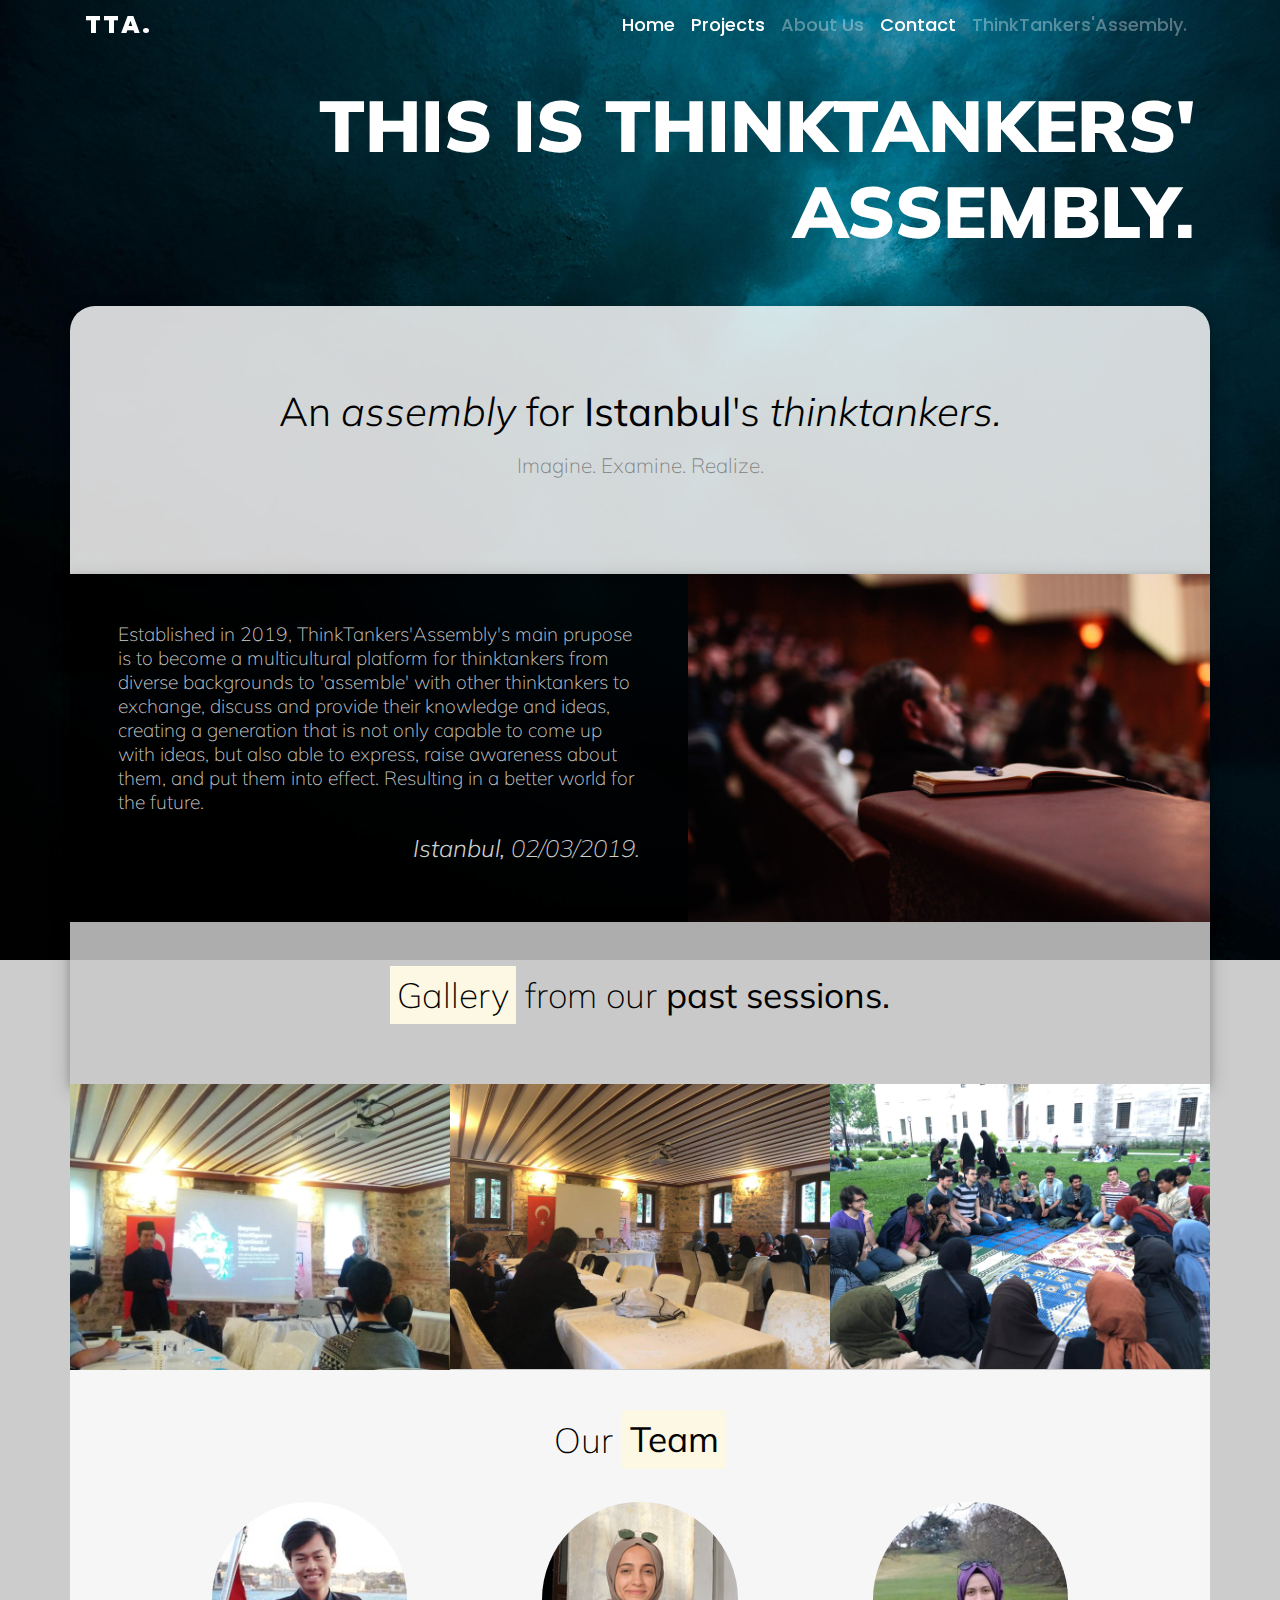
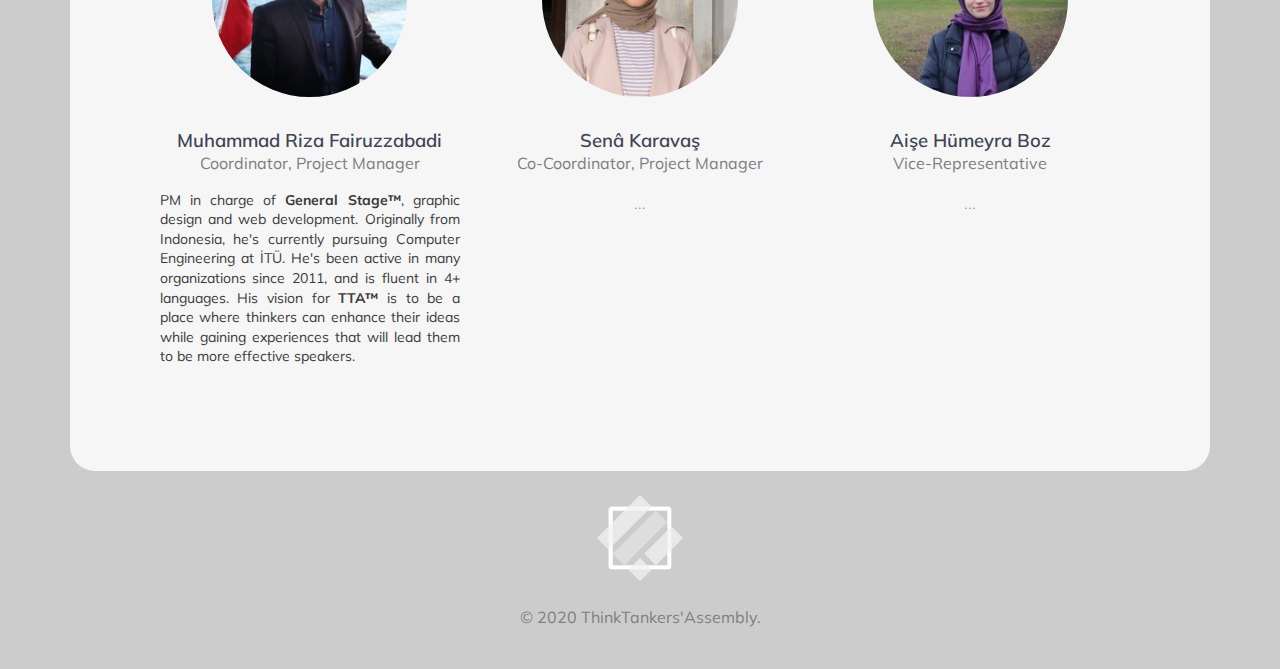
==== about.html @ fd30f55a "fgdfgdf" ====
<!DOCTYPE html>
<html>
  <head>
    <meta charset="UTF-8" />
    <meta name="description" content="ThinkTankers'Assembly Official Website" />
    <meta
      name="keywords"
      content="TTA, ThinkTankers'Assembly, Thinktankers Assembly"
    />
    <meta name="author" content="Muhammad Riza Fairuzzabadi" />
    <meta name="viewport" content="width=device-width, initial-scale=1" />

    <!-- Adding bootstrap -->
    <link
      rel="stylesheet"
      href="https://stackpath.bootstrapcdn.com/bootstrap/4.3.1/css/bootstrap.min.css"
      integrity="sha384-ggOyR0iXCbMQv3Xipma34MD+dH/1fQ784/j6cY/iJTQUOhcWr7x9JvoRxT2MZw1T"
      <!-- Adding bootstrap -->
      <link
        rel="stylesheet"
        href="https://cdnjs.cloudflare.com/ajax/libs/animate.css/3.7.2/animate.min.css"
      />
      <!--New Bootstrap Version-->
      <!-- CSS only -->
      <link
        rel="stylesheet"
        href="https://stackpath.bootstrapcdn.com/bootstrap/4.5.2/css/bootstrap.min.css"
        integrity="sha384-JcKb8q3iqJ61gNV9KGb8thSsNjpSL0n8PARn9HuZOnIxN0hoP+VmmDGMN5t9UJ0Z"
        crossorigin="anonymous"
      />
      <!-- JS, Popper.js, and jQuery -->
      <script
        src="https://code.jquery.com/jquery-3.5.1.slim.min.js"
        integrity="sha384-DfXdz2htPH0lsSSs5nCTpuj/zy4C+OGpamoFVy38MVBnE+IbbVYUew+OrCXaRkfj"
        crossorigin="anonymous"
      ></script>
      <script
        src="https://cdn.jsdelivr.net/npm/popper.js@1.16.1/dist/umd/popper.min.js"
        integrity="sha384-9/reFTGAW83EW2RDu2S0VKaIzap3H66lZH81PoYlFhbGU+6BZp6G7niu735Sk7lN"
        crossorigin="anonymous"
      ></script>
      <script
        src="https://stackpath.bootstrapcdn.com/bootstrap/4.5.2/js/bootstrap.min.js"
        integrity="sha384-B4gt1jrGC7Jh4AgTPSdUtOBvfO8shuf57BaghqFfPlYxofvL8/KUEfYiJOMMV+rV"
        crossorigin="anonymous"
      ></script>
    <script src="script.js"></script>

    <link rel="stylesheet" type="text/css" href="art.css" />
    <link
      href="https://fonts.googleapis.com/css?family=Muli:100,200,300,400,500,600,700,800,900|Poppins:100,200,300,400,500,600,700,800,900"
      rel="stylesheet"
    />
    <link
      rel="icon"
      type="image/png"
      href="images/favicon-32x32.png"
      sizes="32x32"
    />
    <title>ThinkTankers'Assembly Official Website</title>
  </head>

  <body id="bg-about">
    <!-- Navbar -->
    <nav id="mainNavbar" class="navbar fixed-top navbar-expand-lg navbar-light">
      <div class="container">
        <a style="font-weight: 800;" class="navbar-brand" href="index.html"
          >TTA.</a
        >
        <button
          class="navbar-toggler"
          type="button"
          data-toggle="collapse"
          data-target="#navbar-riza"
          aria-controls="navbarNav"
          aria-expanded="false"
          aria-label="Toggle navigation"
        >
          <span class="navbar-toggler-icon"></span>
        </button>
        <div class="collapse navbar-collapse" id="navbar-riza">
          <ul class="navbar-nav ml-auto">
            <li class="nav-item">
              <a class="nav-link" href="index.html"
                >Home <span class="sr-only ">(current)</span></a
              >
            </li>
            <li class="nav-item">
              <a class="nav-link" href="projects.html">Projects</a>
            </li>
            <li class="nav-item active">
              <a class="nav-link navselected" href="about.html">About Us</a>
            </li>
            <li class="nav-item">
              <a class="nav-link" href = "#">Contact</a>
            </li>
            <li class="nav-item">
              <a
                class="nav-link disabled navselected"
                href="#"
                tabindex="-1"
                aria-disabled="true"
                >ThinkTankers'Assembly.</a
              >
            </li>
          </ul>
        </div>
      </div>
    </nav>


    <section>
        <div">
            <div class="display-1 container">
            <h1>THIS IS THINKTANKERS' ASSEMBLY.</h1>     
            </div>
        </div> 
    </section>

    <section >
        <div class="content uppercon container justify-content-center">
            <p
            class="cornhead"
            >
            An <em>assembly</em> for <strong>Istanbul</strong>'s <em>thinktankers.</em>
          </p>
          <p style="font-size:1.3rem; color: grey;line-height: normal; text-align: center; font-weight: 100;">Imagine. Examine. Realize.</p>
        </div>
        
        <div class="content midcon container justify-content-center">
            <div class="row">
               <div class="col-sm textcon"> 
                    <p class="textclass">
                    Established in 2019, ThinkTankers'Assembly's main prupose is to become a multicultural platform for thinktankers from diverse backgrounds to 'assemble' with 
                    other thinktankers to exchange, discuss and provide their knowledge and ideas, creating a generation that is not only capable to come up with ideas, 
                    but also able to express, raise awareness about them, and put them into effect. Resulting in a better world for the future. 
                    </p>
                    <h1 style="font-size:1.5rem; color: rgb(207, 207, 207); line-height: 1.5; font-style: italic; font-weight: 300; text-align:right;">Istanbul, 
                        <span style="font-weight: 100;">02/03/2019.</span></h1>
                </div>
                <div class= "col-sm px-0 py-0 h-auto">
                    <img src="images/thinking1.jpg" class="img-fluid mh-100" alt="Responsive image" style="  object-fit: cover;" >
                </div>
            </div>
        </div>
        
        <div class="content gallcon container justify-content-center">
            <p
            class="cornmid"
            >
            <mark>Gallery</mark> from our <strong>past sessions.</strong>
          </p>
        </div>
        <div class="container">
            <div class="row">
                <div class="col-sm-4 px-0">
                    <img src="images/carousel1.jpeg" stlye="background" class="img-fluid " alt="Sena TTA 1"></div>
                <div class="col-sm-4 px-0">
                    <img src="images/carousel2.jpeg"  alt="TTA last" class="img-fluid "></div>
                <div class="col-sm-4 px-0">
                    <img src="images/carousel3.jpeg"  alt="..." class="img-fluid "></div>
            </div>
        </div>

    <div class="team4 container">
          <div class="row justify-content-center mb-4">
            <div class="col-md-7 cornmid text-center">
              <p class="mb-3 ">Our <mark><strong>Team</strong></mark></p>
            </div>
          </div>
          <div class="row">
            <!-- column  -->
            <div class="col-lg-4 mb-5">
              <!-- Row -->
              <div class="row">
                <div class="col-md-12">
                  <img src="images/riz.jpg" alt="wrapkit" class="img-fluid mx-auto d-block rounded-circle" style="width:65%" />
                </div>
                <div class="col-md-12 text-center">
                  <div class="pt-2">
                    <h5 class="mt-4 font-weight-medium mb-0">Muhammad Riza Fairuzzabadi</h5>
                    <h6 class="subtitle mb-3">Coordinator, Project Manager</h6>
                    <p class="aboutsub mb-2"> PM in charge of <strong>General Stage™</strong>, graphic design and web development.
                     Originally from Indonesia, he's currently pursuing Computer Engineering at İTÜ.
                     He's been active in many organizations since 2011, and is fluent in 4+ languages. 
                     His vision for <strong>TTA™</strong> is to be a place where thinkers can enhance their ideas while gaining experiences that will lead them to be more effective speakers.</p>
                  </div>
                </div>
              </div>
            </div>
            <div class="col-lg-4 mb-2">
              <div class="row">
                <div class="col-md-12">
                  <img src="images/Sena.jpg" alt="wrapkit" class="img-fluid mx-auto d-block rounded-circle" style="width:65%" />
                </div>
                <div class="col-md-12 text-center">
                  <div class="pt-2">
                    <h5 class="mt-4 font-weight-medium mb-0">Senâ Karavaş</h5>
                    <h6 class="subtitle mb-3">Co-Coordinator, Project Manager</h6>
                    <p>...</p>
                  </div>
                </div>
              </div>
            </div>
            <div class="col-lg-4 mb-2">
              <!-- Row -->
              <div class="row">
                <div class="col-md-12">
                  <img src="images/Hum.jpg" alt="wrapkit" class="img-fluid mx-auto d-block rounded-circle" style="width:65%" />
                </div>
                <div class="col-md-12 text-center">
                  <div class="pt-2">
                    <h5 class="mt-4 font-weight-medium mb-0">Aişe Hümeyra Boz</h5>
                    <h6 class="subtitle mb-3">Vice-Representative</h6>
                    <p>...</p>
                  </div>
                </div>
              </div>
              <!-- Row -->
            </div>
          </div>
      </div>

      <div class=" container footcon ">
        <div class="row">
            <div class="col">
            </div>
            <div class="col ">
                <img src="images/TTA Logo White.png" class="logomobile img-fluid w-25 mx-auto d-block rounded-circle" alt="Logo">
            </div>
            <div class="col">
            </div>
          </div>
          <br>
          <p style="color: grey; text-align: center;"> &copy; 2020 ThinkTankers'Assembly.</p>
      </div>
 

</section>

    <script src="assets/js/jquery.min.js"></script>
    <script src="assets/js/jquery.poptrox.min.js"></script>
    <script src="assets/js/skel.min.js"></script>
    <script src="assets/js/util.js"></script>
    <script src="assets/js/main.js"></script>
  </body>
</html>
---- art.css ----
/* For Navbar */
.navbar-nav a {
  font-family: poppins;
  font-size: 18px;
  /* text-transform: uppercase; */
  font-weight: 500;
}

.navbar-light .navbar-brand {
  font-family: poppins;
  color: #fff;
  font-size: 25px;
  text-transform: uppercase;
  font-weight: 500;
  letter-spacing: 2px;
}
.navbar-light .nabar-nav .active > .navlink,
.navbar-light .navbar-nav .nav-link.active,
.navbar-light .navbar-nav .nav-link.show,
.navbar-light .navbar-nav .show > .nav-link {
  color: #fff;
}
.navbar-light .navbar-nav .nav-link {
  color: #fff;
}
.navbar-nav {
  text-align: center;
}
.nav-link {
  padding: 0.2rem 1rem;
}
.nav-link.active,
nav-link:focus,
.navbar-light .navbar-nav .nav-linl:hover {
  color: #fff !important;
}
.w-100 {
  height: 100vh;
  object-fit: cover;
}

body {
  padding-top: 70px;
  min-height: 100vh;
  font-family: "Muli";
  line-height: 1.5em;
}
h1 {
  font-weight: 900;
  color: white;
  /* text-shadow: 1px 1px 2px #000000; */
  text-align: right;
  font-family: "Muli";
  color: white;
  font-size: 72px;
  /* -webkit-text-stroke: 0.5px black; */
}
h5 {
  font-weight: 700;
}
h2 {
  font-weight: 600;
  font-size: 2.7em;
}
.blocktext {
  font-weight: 300;
  font-size: 1.5em;
  line-height: 1.5;
}

/* Bootstrap Stuff */
.bg-light {
  background-color: rgba(226, 226, 226, 1) !important;
}
html {
  height: 100%;
}

footer {
  flex-shrink: 0;
}

.navbar.scrolled1 {
  background: #000000c4;
  transition: background 500ms;
}
.navbar.scrolled2 {
  background: #002e3aef;
  transition: background 500ms;
}

.navselected {
  color: rgba(255, 255, 255, 0.342) !important;
}

section {
  margin-top: 12px;
  margin-bottom: 12px;
}

/* Fontnya header sama isi konten */
.cornhead {
  font-size: 2.5em;
  font-weight: 300;
  text-align: center;
  color: black;
  line-height: normal;
}

.cornmid {
  font-size: 2.2em;
  font-weight: 100;
  text-align: center;
  color: black;
  line-height: normal;
}

/* Margin untuk masing2 */

#upperproj {
  margin-top: 4% !important;
  border-radius: 25px 25px 0px 0px;
}

#repoupper {
  margin-bottom: 4% !important;
}

#downproj {
  /* margin-bottom: 4% !important; */
  border-radius: 0px 0px 25px 25px;
}

/* Untuk bagian established */
.textclass {
  font-size: 1.2em;
  color: rgb(207, 207, 207);
  line-height: 1.5;
  font-weight: 100;
  line-height: normal;
}

.textcon {
  margin: auto;
  padding: 3em;
}

/* Padding, margin bagian bagian */

.uppercon {
  padding: 5em;
  border-radius: 25px 25px 0px 0px;
  margin-top: 4%;
  background-color: rgba(255, 255, 255, 0.829);
}

.midcon {
  margin-top: 0px !important;
  margin-bottom: 0px !important;
  background-color: rgba(0, 0, 0, 0.705);
}

.gallcon {
  margin-top: 0px !important;
  margin-bottom: 0px !important;
  padding: 3.2em;
  background-color: rgba(201, 201, 201, 0.863);
}

.content {
  box-shadow: 0 4px 8px 0 rgba(0, 0, 0, 0.2), 0 6px 20px 0 rgba(0, 0, 0, 0.19);
}

.backgrcon {
  background-color: rgba(255, 255, 255, 0.829);
}

/* For bg */

#bg-about {
  background-image: url("images/bg-aboot.jpg");
  background-color: #cccccc;
  background-repeat: no-repeat;
  background-size: cover;
  background-attachment: fixed;
}

#bg-projects {
  background-image: url("images/bg-proj.jpg");
  background-color: #cccccc;
  background-repeat: no-repeat;
  background-size: cover;
  background-attachment: fixed;
}

#imgdown {
  border-radius: 0px 05px 25px 0px;
}

.team4 {
  font-family: "Muli";
  color: #8d97ad;
  font-weight: 300;
  background-color: rgba(255, 255, 255, 0.829);
  padding-top: 3em;
  padding-left: 7%;
  padding-right: 7%;
  padding-bottom: 3em;
  border-radius: 0px 0px 25px 25px;
}

.footcon {
  padding: 1.5em;
}

.team4 h1,
.team4 h2,
.team4 h3,
.team4 h4,
.team4 h5,
.team4 h6 {
  color: #3e4555;
}

.team4 .font-weight-medium {
  font-weight: 600;
  font-size: 18.5px;
}

.team4 h5 {
  line-height: 22px;
  font-size: 17px;
}

.team4 .subtitle {
  color: #7c7e83;
  line-height: 1.5;
  font-size: 16px;
  font-weight: 400;
}

.team4 .aboutsub {
  font-size: 14px;
  line-height: 1.4;
  text-align: justify;
  color: rgb(59, 59, 59);
  font-weight: 400;
}

@media only screen and (max-width: 767px) {
  .navbar-nav.ml-auto {
    background: rgba(0, 0, 0, 0.5);
  }
  .navbar-toggler {
    padding: 1px 5px;
    font-size: 18px;
    line-height: 0.3;
    background: #fff;
  }
  h1 {
    font-size: 38px;
  }

  #upcom {
    font-size: 32px !important;
    text-align: center;
  }
  .cornhead {
    line-height: big !important;
  }
  .cornmid {
    line-height: big !important;
  }
  .team4 {
    padding-left: 10%;
    padding-right: 10%;
  }

  .team4 .aboutsub {
    font-size: 18px;
  }

  .team4 h5 {
    font-size: 18px;
  }

  .logomobile {
    width: 50% !important;
  }

  #bg-about {
    background-image: url("images/bg-aboot.jpg");
    background-color: #cccccc;
    background-repeat: no-repeat;
    background-size: cover;
    background-attachment: fixed;
  }

  #bg-projects {
    background-image: url("images/bg-proj.jpg");
    background-color: #cccccc;
    background-repeat: no-repeat;
    background-size: cover;
    background-attachment: fixed;
  }
}

/* .team4 ul li a {
  color: #8d97ad;
  padding-right: 15px;
  -webkit-transition: 0.1s ease-in;
  -o-transition: 0.1s ease-in;
  transition: 0.1s ease-in;
}

.team4 ul li a:hover {
  -webkit-transform: translate3d(0px, -5px, 0px);
  transform: translate3d(0px, -5px, 0px);
  color: #316ce8;
} */
/* .page{
    margin-left: 72px;
    margin-right: 72px;
    width: 100%;
    margin-top: 72px;
    margin-bottom: 72px;
 }
.page1{
    font-size: 1.125em;
    font-weight: 400;
    text-align: left;
    width: 50%;
    padding-left:10%;
    padding-right: 10%;
}
.headerpage1{
    font-size: 2em;
    font-weight: 700;
    text-align: left;
    width: 50%;
}
.page2{
    font-size: 1.125em;
    font-weight: 400;
    text-align: right;
    width: 50%;
    padding-left:10%;
    padding-right: 10%;
}
.headerpage2{
    font-size: 2em;
    font-weight: 700;
    text-align: right;
    width: 50%
}
.picture{
    padding-left:10%;
    padding-right: 10%;
    margin: 10%;
} */
/* body{
    padding: 0;
    margin: 0;
    border-collapse: collapse;
    border-spacing: 0;
    padding-top :0px;
} */
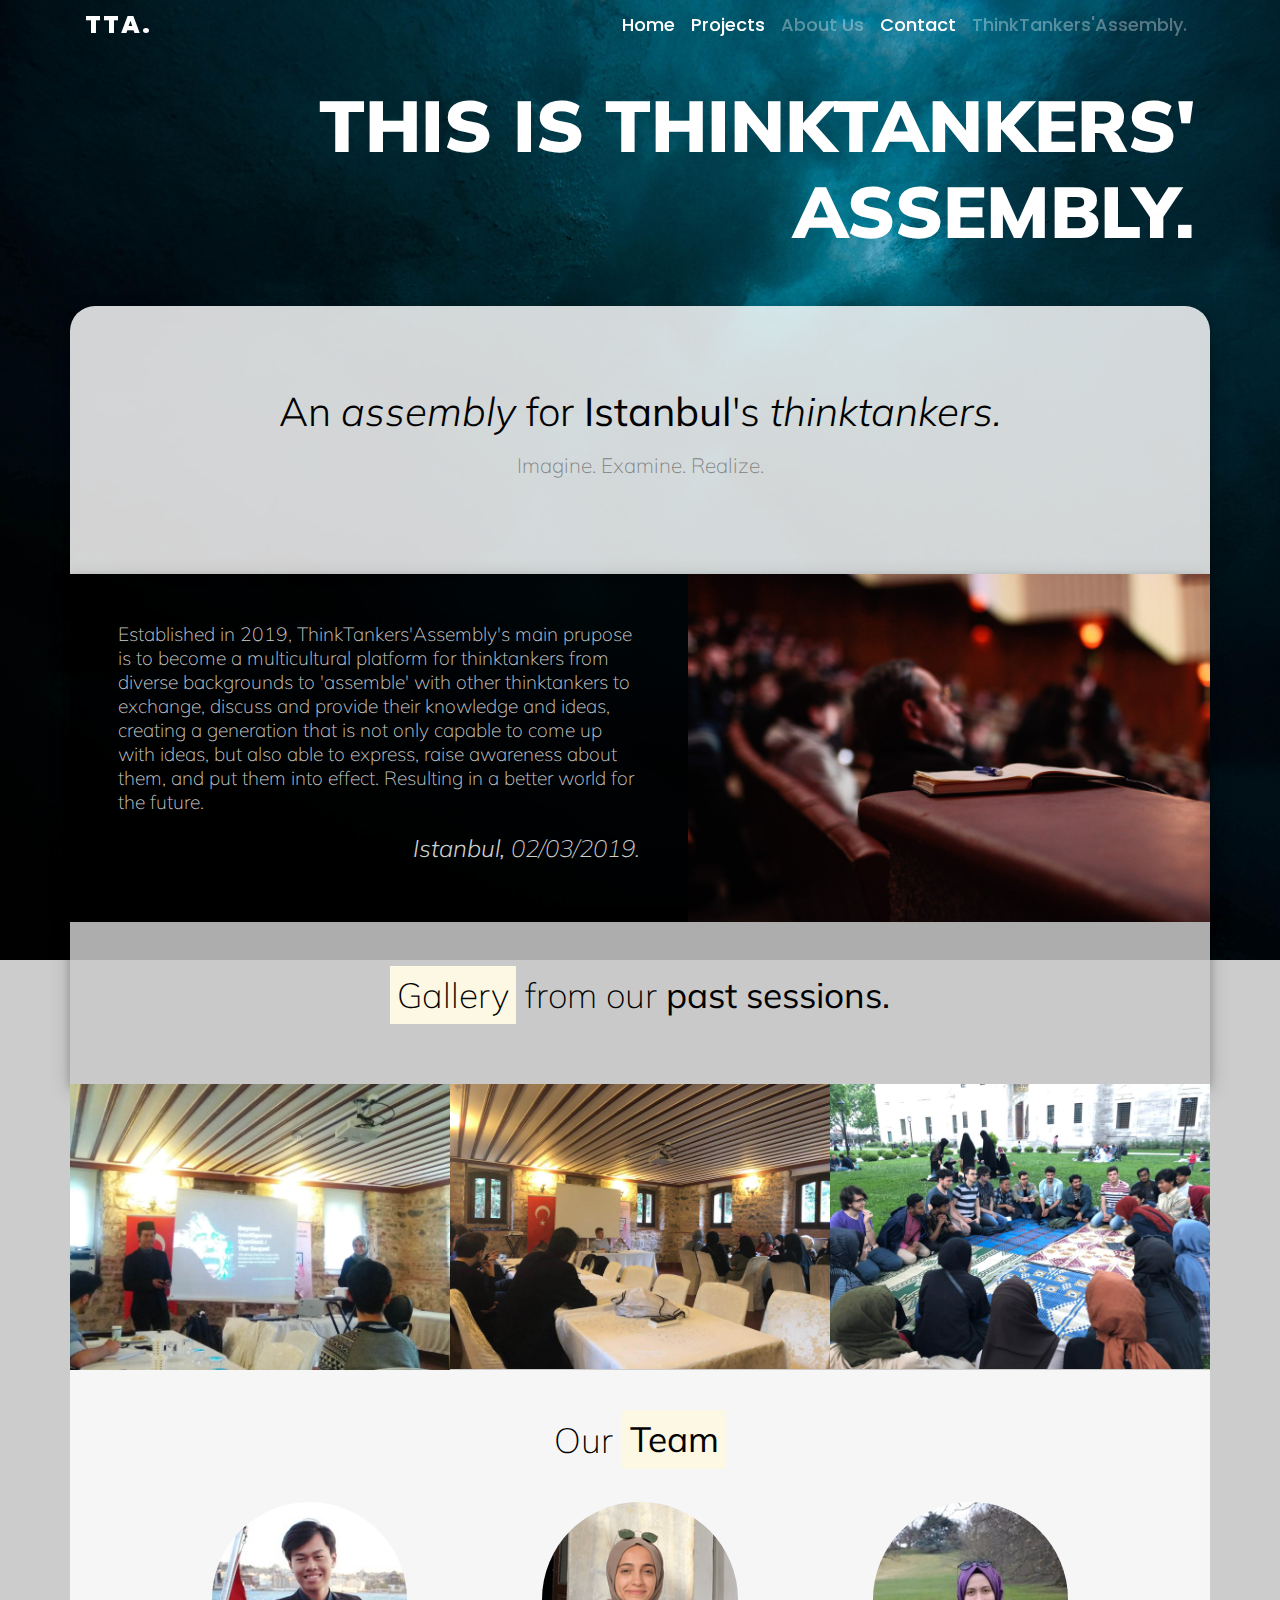
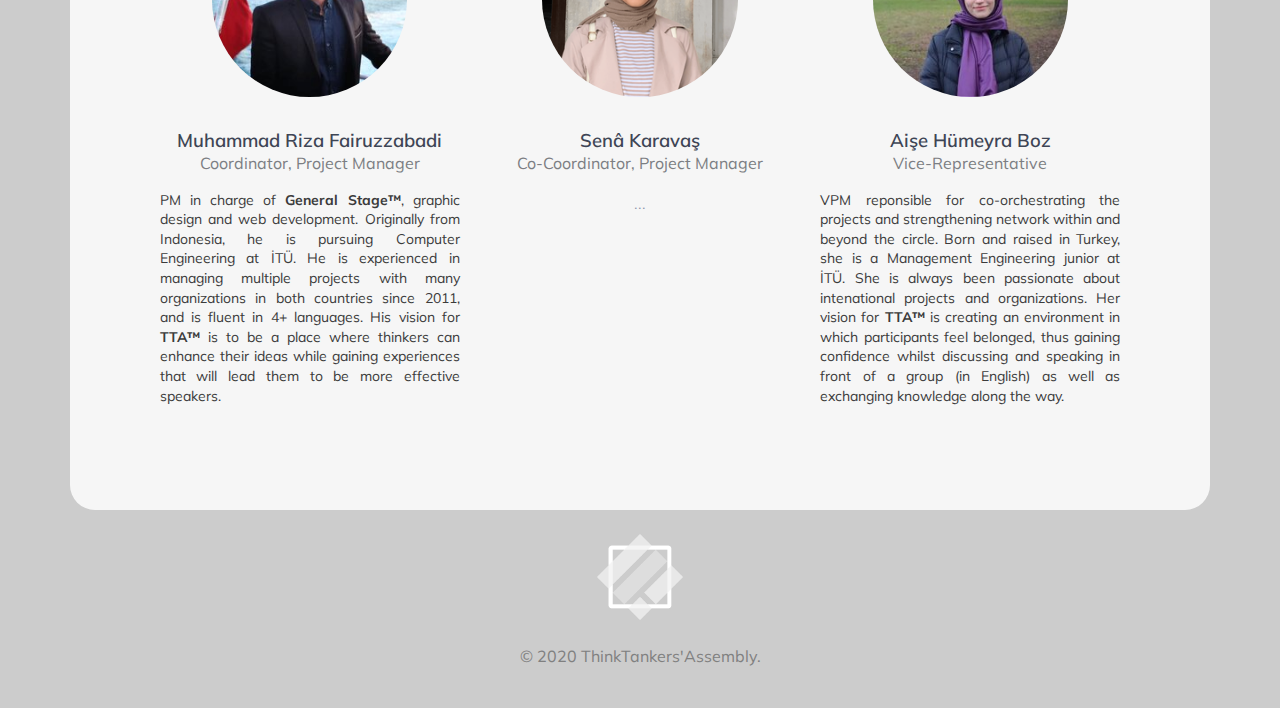
==== commit 8daca6c1: "Düzeltme ve Hüm ekleme" ====
--- a/about.html
+++ b/about.html
@@ -15,38 +15,38 @@
       rel="stylesheet"
       href="https://stackpath.bootstrapcdn.com/bootstrap/4.3.1/css/bootstrap.min.css"
       integrity="sha384-ggOyR0iXCbMQv3Xipma34MD+dH/1fQ784/j6cY/iJTQUOhcWr7x9JvoRxT2MZw1T"
-      <!-- Adding bootstrap -->
-      <link
-        rel="stylesheet"
-        href="https://cdnjs.cloudflare.com/ajax/libs/animate.css/3.7.2/animate.min.css"
-      />
-      <!--New Bootstrap Version-->
-      <!-- CSS only -->
-      <link
-        rel="stylesheet"
-        href="https://stackpath.bootstrapcdn.com/bootstrap/4.5.2/css/bootstrap.min.css"
-        integrity="sha384-JcKb8q3iqJ61gNV9KGb8thSsNjpSL0n8PARn9HuZOnIxN0hoP+VmmDGMN5t9UJ0Z"
-        crossorigin="anonymous"
-      />
-      <!-- JS, Popper.js, and jQuery -->
-      <script
-        src="https://code.jquery.com/jquery-3.5.1.slim.min.js"
-        integrity="sha384-DfXdz2htPH0lsSSs5nCTpuj/zy4C+OGpamoFVy38MVBnE+IbbVYUew+OrCXaRkfj"
-        crossorigin="anonymous"
-      ></script>
-      <script
-        src="https://cdn.jsdelivr.net/npm/popper.js@1.16.1/dist/umd/popper.min.js"
-        integrity="sha384-9/reFTGAW83EW2RDu2S0VKaIzap3H66lZH81PoYlFhbGU+6BZp6G7niu735Sk7lN"
-        crossorigin="anonymous"
-      ></script>
-      <script
-        src="https://stackpath.bootstrapcdn.com/bootstrap/4.5.2/js/bootstrap.min.js"
-        integrity="sha384-B4gt1jrGC7Jh4AgTPSdUtOBvfO8shuf57BaghqFfPlYxofvL8/KUEfYiJOMMV+rV"
-        crossorigin="anonymous"
-      ></script>
-    <script src="script.js"></script>
-
-    <link rel="stylesheet" type="text/css" href="art.css" />
+    />
+    <!-- Adding bootstrap -->
+    <link
+      rel="stylesheet"
+      href="https://cdnjs.cloudflare.com/ajax/libs/animate.css/3.7.2/animate.min.css"
+    />
+    <!--New Bootstrap Version-->
+    <!-- CSS only -->
+    <link
+      rel="stylesheet"
+      href="https://stackpath.bootstrapcdn.com/bootstrap/4.5.2/css/bootstrap.min.css"
+      integrity="sha384-JcKb8q3iqJ61gNV9KGb8thSsNjpSL0n8PARn9HuZOnIxN0hoP+VmmDGMN5t9UJ0Z"
+      crossorigin="anonymous"
+    />
+    <!-- JS, Popper.js, and jQuery -->
+    <script
+      src="https://code.jquery.com/jquery-3.5.1.slim.min.js"
+      integrity="sha384-DfXdz2htPH0lsSSs5nCTpuj/zy4C+OGpamoFVy38MVBnE+IbbVYUew+OrCXaRkfj"
+      crossorigin="anonymous"
+    ></script>
+    <script
+      src="https://cdn.jsdelivr.net/npm/popper.js@1.16.1/dist/umd/popper.min.js"
+      integrity="sha384-9/reFTGAW83EW2RDu2S0VKaIzap3H66lZH81PoYlFhbGU+6BZp6G7niu735Sk7lN"
+      crossorigin="anonymous"
+    ></script>
+    <script
+      src="https://stackpath.bootstrapcdn.com/bootstrap/4.5.2/js/bootstrap.min.js"
+      integrity="sha384-B4gt1jrGC7Jh4AgTPSdUtOBvfO8shuf57BaghqFfPlYxofvL8/KUEfYiJOMMV+rV"
+      crossorigin="anonymous"
+    ></script>
+
+    <link rel="stylesheet" type="text/css" href="mainart.css" />
     <link
       href="https://fonts.googleapis.com/css?family=Muli:100,200,300,400,500,600,700,800,900|Poppins:100,200,300,400,500,600,700,800,900"
       rel="stylesheet"
@@ -57,6 +57,14 @@
       href="images/favicon-32x32.png"
       sizes="32x32"
     />
+    <script>
+      $(function () {
+        $(document).scroll(function () {
+          var $nav = $("#mainNavbar");
+          $nav.toggleClass("scrolled2", $(this).scrollTop() > $nav.height());
+        });
+      });
+    </script>
     <title>ThinkTankers'Assembly Official Website</title>
   </head>
 
@@ -64,7 +72,7 @@
     <!-- Navbar -->
     <nav id="mainNavbar" class="navbar fixed-top navbar-expand-lg navbar-light">
       <div class="container">
-        <a style="font-weight: 800;" class="navbar-brand" href="index.html"
+        <a style="font-weight: 800" class="navbar-brand" href="index.html"
           >TTA.</a
         >
         <button
@@ -82,7 +90,7 @@
           <ul class="navbar-nav ml-auto">
             <li class="nav-item">
               <a class="nav-link" href="index.html"
-                >Home <span class="sr-only ">(current)</span></a
+                >Home <span class="sr-only">(current)</span></a
               >
             </li>
             <li class="nav-item">
@@ -92,7 +100,7 @@
               <a class="nav-link navselected" href="about.html">About Us</a>
             </li>
             <li class="nav-item">
-              <a class="nav-link" href = "#">Contact</a>
+              <a class="nav-link" href="#">Contact</a>
             </li>
             <li class="nav-item">
               <a
@@ -108,135 +116,205 @@
       </div>
     </nav>
 
-
     <section>
-        <div">
-            <div class="display-1 container">
-            <h1>THIS IS THINKTANKERS' ASSEMBLY.</h1>     
+      <div>
+        <div class="display-1 container">
+          <h1>THIS IS THINKTANKERS' ASSEMBLY.</h1>
+        </div>
+      </div>
+    </section>
+
+    <section>
+      <div class="content uppercon container justify-content-center">
+        <p class="cornhead">
+          An <em>assembly</em> for <strong>Istanbul</strong>'s
+          <em>thinktankers.</em>
+        </p>
+        <p
+          style="
+            font-size: 1.3rem;
+            color: grey;
+            line-height: normal;
+            text-align: center;
+            font-weight: 100;
+          "
+        >
+          Imagine. Examine. Realize.
+        </p>
+      </div>
+
+      <div class="content midcon container justify-content-center">
+        <div class="row">
+          <div class="col-sm textcon">
+            <p class="textclass">
+              Established in 2019, ThinkTankers'Assembly's main prupose is to
+              become a multicultural platform for thinktankers from diverse
+              backgrounds to 'assemble' with other thinktankers to exchange,
+              discuss and provide their knowledge and ideas, creating a
+              generation that is not only capable to come up with ideas, but
+              also able to express, raise awareness about them, and put them
+              into effect. Resulting in a better world for the future.
+            </p>
+            <h1
+              style="
+                font-size: 1.5rem;
+                color: rgb(207, 207, 207);
+                line-height: 1.5;
+                font-style: italic;
+                font-weight: 300;
+                text-align: right;
+              "
+            >
+              Istanbul, <span style="font-weight: 100">02/03/2019.</span>
+            </h1>
+          </div>
+          <div class="col-sm px-0 py-0 h-auto">
+            <img
+              src="images/thinking1.jpg"
+              class="img-fluid mh-100"
+              alt="Responsive image"
+              style="object-fit: cover"
+            />
+          </div>
+        </div>
+      </div>
+
+      <div class="content gallcon container justify-content-center">
+        <p class="cornmid">
+          <mark>Gallery</mark> from our <strong>past sessions.</strong>
+        </p>
+      </div>
+      <div class="container">
+        <div class="row">
+          <div class="col-sm-4 px-0">
+            <img
+              src="images/carousel1.jpeg"
+              stlye="background"
+              class="img-fluid"
+              alt="Sena TTA 1"
+            />
+          </div>
+          <div class="col-sm-4 px-0">
+            <img src="images/carousel2.jpeg" alt="TTA last" class="img-fluid" />
+          </div>
+          <div class="col-sm-4 px-0">
+            <img src="images/carousel3.jpeg" alt="..." class="img-fluid" />
+          </div>
+        </div>
+      </div>
+
+      <div class="team4 container">
+        <div class="row justify-content-center mb-4">
+          <div class="col-md-7 cornmid text-center">
+            <p class="mb-3">
+              Our <mark><strong>Team</strong></mark>
+            </p>
+          </div>
+        </div>
+        <div class="row">
+          <!-- column  -->
+          <div class="col-lg-4 mb-5">
+            <!-- Row -->
+            <div class="row">
+              <div class="col-md-12">
+                <img
+                  src="images/riz.jpg"
+                  alt="wrapkit"
+                  class="img-fluid mx-auto d-block rounded-circle"
+                  style="width: 65%"
+                />
+              </div>
+              <div class="col-md-12 text-center">
+                <div class="pt-2">
+                  <h5 class="mt-4 font-weight-medium mb-0">
+                    Muhammad Riza Fairuzzabadi
+                  </h5>
+                  <h6 class="subtitle mb-3">Coordinator, Project Manager</h6>
+                  <p class="aboutsub mb-2">
+                    PM in charge of <strong>General Stage™</strong>, graphic
+                    design and web development. Originally from Indonesia, he is
+                    pursuing Computer Engineering at İTÜ. He is experienced in
+                    managing multiple projects with many organizations in both
+                    countries since 2011, and is fluent in 4+ languages. His
+                    vision for <strong>TTA™</strong> is to be a place where
+                    thinkers can enhance their ideas while gaining experiences
+                    that will lead them to be more effective speakers.
+                  </p>
+                </div>
+              </div>
             </div>
-        </div> 
+          </div>
+          <div class="col-lg-4 mb-2">
+            <div class="row">
+              <div class="col-md-12">
+                <img
+                  src="images/Sena.jpg"
+                  alt="wrapkit"
+                  class="img-fluid mx-auto d-block rounded-circle"
+                  style="width: 65%"
+                />
+              </div>
+              <div class="col-md-12 text-center">
+                <div class="pt-2">
+                  <h5 class="mt-4 font-weight-medium mb-0">Senâ Karavaş</h5>
+                  <h6 class="subtitle mb-3">Co-Coordinator, Project Manager</h6>
+                  <p>...</p>
+                </div>
+              </div>
+            </div>
+          </div>
+          <div class="col-lg-4 mb-5">
+            <!-- Row -->
+            <div class="row">
+              <div class="col-md-12">
+                <img
+                  src="images/Hum.jpg"
+                  alt="wrapkit"
+                  class="img-fluid mx-auto d-block rounded-circle"
+                  style="width: 65%"
+                />
+              </div>
+              <div class="col-md-12 text-center">
+                <div class="pt-2">
+                  <h5 class="mt-4 font-weight-medium mb-0">Aişe Hümeyra Boz</h5>
+                  <h6 class="subtitle mb-3">Vice-Representative</h6>
+                  <p class="aboutsub mb-2">
+                    VPM reponsible for co-orchestrating the projects and
+                    strengthening network within and beyond the circle. Born and
+                    raised in Turkey, she is a Management Engineering junior at
+                    İTÜ. She is always been passionate about intenational
+                    projects and organizations. Her vision for
+                    <strong>TTA™</strong> is creating an environment in which
+                    participants feel belonged, thus gaining confidence whilst
+                    discussing and speaking in front of a group (in English) as
+                    well as exchanging knowledge along the way.
+                  </p>
+                </div>
+              </div>
+            </div>
+            <!-- Row -->
+          </div>
+        </div>
+      </div>
+
+      <div class="container footcon">
+        <div class="row">
+          <div class="col"></div>
+          <div class="col">
+            <img
+              src="images/TTA Logo White.png"
+              class="logomobile img-fluid w-25 mx-auto d-block rounded-circle"
+              alt="Logo"
+            />
+          </div>
+          <div class="col"></div>
+        </div>
+        <br />
+        <p style="color: grey; text-align: center">
+          &copy; 2020 ThinkTankers'Assembly.
+        </p>
+      </div>
     </section>
-
-    <section >
-        <div class="content uppercon container justify-content-center">
-            <p
-            class="cornhead"
-            >
-            An <em>assembly</em> for <strong>Istanbul</strong>'s <em>thinktankers.</em>
-          </p>
-          <p style="font-size:1.3rem; color: grey;line-height: normal; text-align: center; font-weight: 100;">Imagine. Examine. Realize.</p>
-        </div>
-        
-        <div class="content midcon container justify-content-center">
-            <div class="row">
-               <div class="col-sm textcon"> 
-                    <p class="textclass">
-                    Established in 2019, ThinkTankers'Assembly's main prupose is to become a multicultural platform for thinktankers from diverse backgrounds to 'assemble' with 
-                    other thinktankers to exchange, discuss and provide their knowledge and ideas, creating a generation that is not only capable to come up with ideas, 
-                    but also able to express, raise awareness about them, and put them into effect. Resulting in a better world for the future. 
-                    </p>
-                    <h1 style="font-size:1.5rem; color: rgb(207, 207, 207); line-height: 1.5; font-style: italic; font-weight: 300; text-align:right;">Istanbul, 
-                        <span style="font-weight: 100;">02/03/2019.</span></h1>
-                </div>
-                <div class= "col-sm px-0 py-0 h-auto">
-                    <img src="images/thinking1.jpg" class="img-fluid mh-100" alt="Responsive image" style="  object-fit: cover;" >
-                </div>
-            </div>
-        </div>
-        
-        <div class="content gallcon container justify-content-center">
-            <p
-            class="cornmid"
-            >
-            <mark>Gallery</mark> from our <strong>past sessions.</strong>
-          </p>
-        </div>
-        <div class="container">
-            <div class="row">
-                <div class="col-sm-4 px-0">
-                    <img src="images/carousel1.jpeg" stlye="background" class="img-fluid " alt="Sena TTA 1"></div>
-                <div class="col-sm-4 px-0">
-                    <img src="images/carousel2.jpeg"  alt="TTA last" class="img-fluid "></div>
-                <div class="col-sm-4 px-0">
-                    <img src="images/carousel3.jpeg"  alt="..." class="img-fluid "></div>
-            </div>
-        </div>
-
-    <div class="team4 container">
-          <div class="row justify-content-center mb-4">
-            <div class="col-md-7 cornmid text-center">
-              <p class="mb-3 ">Our <mark><strong>Team</strong></mark></p>
-            </div>
-          </div>
-          <div class="row">
-            <!-- column  -->
-            <div class="col-lg-4 mb-5">
-              <!-- Row -->
-              <div class="row">
-                <div class="col-md-12">
-                  <img src="images/riz.jpg" alt="wrapkit" class="img-fluid mx-auto d-block rounded-circle" style="width:65%" />
-                </div>
-                <div class="col-md-12 text-center">
-                  <div class="pt-2">
-                    <h5 class="mt-4 font-weight-medium mb-0">Muhammad Riza Fairuzzabadi</h5>
-                    <h6 class="subtitle mb-3">Coordinator, Project Manager</h6>
-                    <p class="aboutsub mb-2"> PM in charge of <strong>General Stage™</strong>, graphic design and web development.
-                     Originally from Indonesia, he's currently pursuing Computer Engineering at İTÜ.
-                     He's been active in many organizations since 2011, and is fluent in 4+ languages. 
-                     His vision for <strong>TTA™</strong> is to be a place where thinkers can enhance their ideas while gaining experiences that will lead them to be more effective speakers.</p>
-                  </div>
-                </div>
-              </div>
-            </div>
-            <div class="col-lg-4 mb-2">
-              <div class="row">
-                <div class="col-md-12">
-                  <img src="images/Sena.jpg" alt="wrapkit" class="img-fluid mx-auto d-block rounded-circle" style="width:65%" />
-                </div>
-                <div class="col-md-12 text-center">
-                  <div class="pt-2">
-                    <h5 class="mt-4 font-weight-medium mb-0">Senâ Karavaş</h5>
-                    <h6 class="subtitle mb-3">Co-Coordinator, Project Manager</h6>
-                    <p>...</p>
-                  </div>
-                </div>
-              </div>
-            </div>
-            <div class="col-lg-4 mb-2">
-              <!-- Row -->
-              <div class="row">
-                <div class="col-md-12">
-                  <img src="images/Hum.jpg" alt="wrapkit" class="img-fluid mx-auto d-block rounded-circle" style="width:65%" />
-                </div>
-                <div class="col-md-12 text-center">
-                  <div class="pt-2">
-                    <h5 class="mt-4 font-weight-medium mb-0">Aişe Hümeyra Boz</h5>
-                    <h6 class="subtitle mb-3">Vice-Representative</h6>
-                    <p>...</p>
-                  </div>
-                </div>
-              </div>
-              <!-- Row -->
-            </div>
-          </div>
-      </div>
-
-      <div class=" container footcon ">
-        <div class="row">
-            <div class="col">
-            </div>
-            <div class="col ">
-                <img src="images/TTA Logo White.png" class="logomobile img-fluid w-25 mx-auto d-block rounded-circle" alt="Logo">
-            </div>
-            <div class="col">
-            </div>
-          </div>
-          <br>
-          <p style="color: grey; text-align: center;"> &copy; 2020 ThinkTankers'Assembly.</p>
-      </div>
- 
-
-</section>
 
     <script src="assets/js/jquery.min.js"></script>
     <script src="assets/js/jquery.poptrox.min.js"></script>
--- a/mainart.css
+++ b/mainart.css
@@ -0,0 +1,367 @@
+/* For Navbar */
+.navbar-nav a {
+  font-family: poppins;
+  font-size: 18px;
+  /* text-transform: uppercase; */
+  font-weight: 500;
+}
+
+.navbar-light .navbar-brand {
+  font-family: poppins;
+  color: #fff;
+  font-size: 25px;
+  text-transform: uppercase;
+  font-weight: 500;
+  letter-spacing: 2px;
+}
+.navbar-light .nabar-nav .active > .navlink,
+.navbar-light .navbar-nav .nav-link.active,
+.navbar-light .navbar-nav .nav-link.show,
+.navbar-light .navbar-nav .show > .nav-link {
+  color: #fff;
+}
+.navbar-light .navbar-nav .nav-link {
+  color: #fff;
+}
+.navbar-nav {
+  text-align: center;
+}
+.nav-link {
+  padding: 0.2rem 1rem;
+}
+.nav-link.active,
+nav-link:focus,
+.navbar-light .navbar-nav .nav-linl:hover {
+  color: #fff !important;
+}
+.w-100 {
+  height: 100vh;
+  object-fit: cover;
+}
+
+body {
+  padding-top: 70px;
+  min-height: 100vh;
+  font-family: "Muli";
+  line-height: 1.5em;
+}
+h1 {
+  font-weight: 900;
+  color: white;
+  /* text-shadow: 1px 1px 2px #000000; */
+  text-align: right;
+  font-family: "Muli";
+  color: white;
+  font-size: 72px;
+  /* -webkit-text-stroke: 0.5px black; */
+}
+h5 {
+  font-weight: 700;
+}
+h2 {
+  font-weight: 600;
+  font-size: 2.7em;
+}
+.blocktext {
+  font-weight: 300;
+  font-size: 1.5em;
+  line-height: 1.5;
+}
+
+/* Bootstrap Stuff */
+.bg-light {
+  background-color: rgba(226, 226, 226, 1) !important;
+}
+html {
+  height: 100%;
+}
+
+footer {
+  flex-shrink: 0;
+}
+
+.navbar.scrolled1 {
+  background: #000000c4;
+  transition: background 500ms;
+}
+.navbar.scrolled2 {
+  background: #002e3aef;
+  transition: background 500ms;
+}
+
+.navselected {
+  color: rgba(255, 255, 255, 0.342) !important;
+}
+
+section {
+  margin-top: 12px;
+  margin-bottom: 12px;
+}
+
+/* Fontnya header sama isi konten */
+.cornhead {
+  font-size: 2.5em;
+  font-weight: 300;
+  text-align: center;
+  color: black;
+  line-height: normal;
+}
+
+.cornmid {
+  font-size: 2.2em;
+  font-weight: 100;
+  text-align: center;
+  color: black;
+  line-height: normal;
+}
+
+/* Margin untuk masing2 */
+
+#upperproj {
+  margin-top: 4% !important;
+  border-radius: 25px 25px 0px 0px;
+}
+
+#repoupper {
+  margin-bottom: 4% !important;
+}
+
+#downproj {
+  /* margin-bottom: 4% !important; */
+  border-radius: 0px 0px 25px 25px;
+}
+
+/* Untuk bagian established */
+.textclass {
+  font-size: 1.2em;
+  color: rgb(207, 207, 207);
+  line-height: 1.5;
+  font-weight: 100;
+  line-height: normal;
+}
+
+.textcon {
+  margin: auto;
+  padding: 3em;
+}
+
+/* Padding, margin bagian bagian */
+
+.uppercon {
+  padding: 5em;
+  border-radius: 25px 25px 0px 0px;
+  margin-top: 4%;
+  background-color: rgba(255, 255, 255, 0.829);
+}
+
+.midcon {
+  margin-top: 0px !important;
+  margin-bottom: 0px !important;
+  background-color: rgba(0, 0, 0, 0.705);
+}
+
+.gallcon {
+  margin-top: 0px !important;
+  margin-bottom: 0px !important;
+  padding: 3.2em;
+  background-color: rgba(201, 201, 201, 0.863);
+}
+
+.content {
+  box-shadow: 0 4px 8px 0 rgba(0, 0, 0, 0.2), 0 6px 20px 0 rgba(0, 0, 0, 0.19);
+}
+
+.backgrcon {
+  background-color: rgba(255, 255, 255, 0.829);
+}
+
+/* For bg */
+
+#bg-about {
+  background-image: url("images/bg-aboot.jpg");
+  background-color: #cccccc;
+  background-repeat: no-repeat;
+  background-size: cover;
+  background-attachment: fixed;
+}
+
+#bg-projects {
+  background-image: url("images/bg-proj.jpg");
+  background-color: #cccccc;
+  background-repeat: no-repeat;
+  background-size: cover;
+  background-attachment: fixed;
+}
+
+#imgdown {
+  border-radius: 0px 05px 25px 0px;
+}
+
+.team4 {
+  font-family: "Muli";
+  color: #8d97ad;
+  font-weight: 300;
+  background-color: rgba(255, 255, 255, 0.829);
+  padding-top: 3em;
+  padding-left: 7%;
+  padding-right: 7%;
+  padding-bottom: 3em;
+  border-radius: 0px 0px 25px 25px;
+}
+
+.footcon {
+  padding: 1.5em;
+}
+
+.team4 h1,
+.team4 h2,
+.team4 h3,
+.team4 h4,
+.team4 h5,
+.team4 h6 {
+  color: #3e4555;
+}
+
+.team4 .font-weight-medium {
+  font-weight: 600;
+  font-size: 18.5px;
+}
+
+.team4 h5 {
+  line-height: 22px;
+  font-size: 17px;
+}
+
+.team4 .subtitle {
+  color: #7c7e83;
+  line-height: 1.5;
+  font-size: 16px;
+  font-weight: 400;
+}
+
+.team4 .aboutsub {
+  font-size: 14px;
+  line-height: 1.4;
+  text-align: justify;
+  color: rgb(59, 59, 59);
+  font-weight: 400;
+}
+
+@media only screen and (max-width: 767px) {
+  .navbar-nav.ml-auto {
+    background: rgba(0, 0, 0, 0.5);
+  }
+  .navbar-toggler {
+    padding: 1px 5px;
+    font-size: 18px;
+    line-height: 0.3;
+    background: #fff;
+  }
+  h1 {
+    font-size: 38px;
+  }
+
+  #upcom {
+    font-size: 32px !important;
+    text-align: center;
+  }
+  .cornhead {
+    line-height: big !important;
+  }
+  .cornmid {
+    line-height: big !important;
+  }
+  .team4 {
+    padding-left: 10%;
+    padding-right: 10%;
+  }
+
+  .team4 .aboutsub {
+    font-size: 18px;
+  }
+
+  .team4 h5 {
+    font-size: 18px;
+  }
+
+  .logomobile {
+    width: 50% !important;
+  }
+
+  #bg-about {
+    background-image: url("images/bg-aboot.jpg");
+    background-color: #cccccc;
+    background-repeat: no-repeat;
+    background-size: cover;
+    background-attachment: fixed;
+  }
+
+  #bg-projects {
+    background-image: url("images/bg-proj.jpg");
+    background-color: #cccccc;
+    background-repeat: no-repeat;
+    background-size: cover;
+    background-attachment: fixed;
+  }
+}
+
+/* .team4 ul li a {
+  color: #8d97ad;
+  padding-right: 15px;
+  -webkit-transition: 0.1s ease-in;
+  -o-transition: 0.1s ease-in;
+  transition: 0.1s ease-in;
+}
+
+.team4 ul li a:hover {
+  -webkit-transform: translate3d(0px, -5px, 0px);
+  transform: translate3d(0px, -5px, 0px);
+  color: #316ce8;
+} */
+/* .page{
+    margin-left: 72px;
+    margin-right: 72px;
+    width: 100%;
+    margin-top: 72px;
+    margin-bottom: 72px;
+ }
+.page1{
+    font-size: 1.125em;
+    font-weight: 400;
+    text-align: left;
+    width: 50%;
+    padding-left:10%;
+    padding-right: 10%;
+}
+.headerpage1{
+    font-size: 2em;
+    font-weight: 700;
+    text-align: left;
+    width: 50%;
+}
+.page2{
+    font-size: 1.125em;
+    font-weight: 400;
+    text-align: right;
+    width: 50%;
+    padding-left:10%;
+    padding-right: 10%;
+}
+.headerpage2{
+    font-size: 2em;
+    font-weight: 700;
+    text-align: right;
+    width: 50%
+}
+.picture{
+    padding-left:10%;
+    padding-right: 10%;
+    margin: 10%;
+} */
+/* body{
+    padding: 0;
+    margin: 0;
+    border-collapse: collapse;
+    border-spacing: 0;
+    padding-top :0px;
+} */
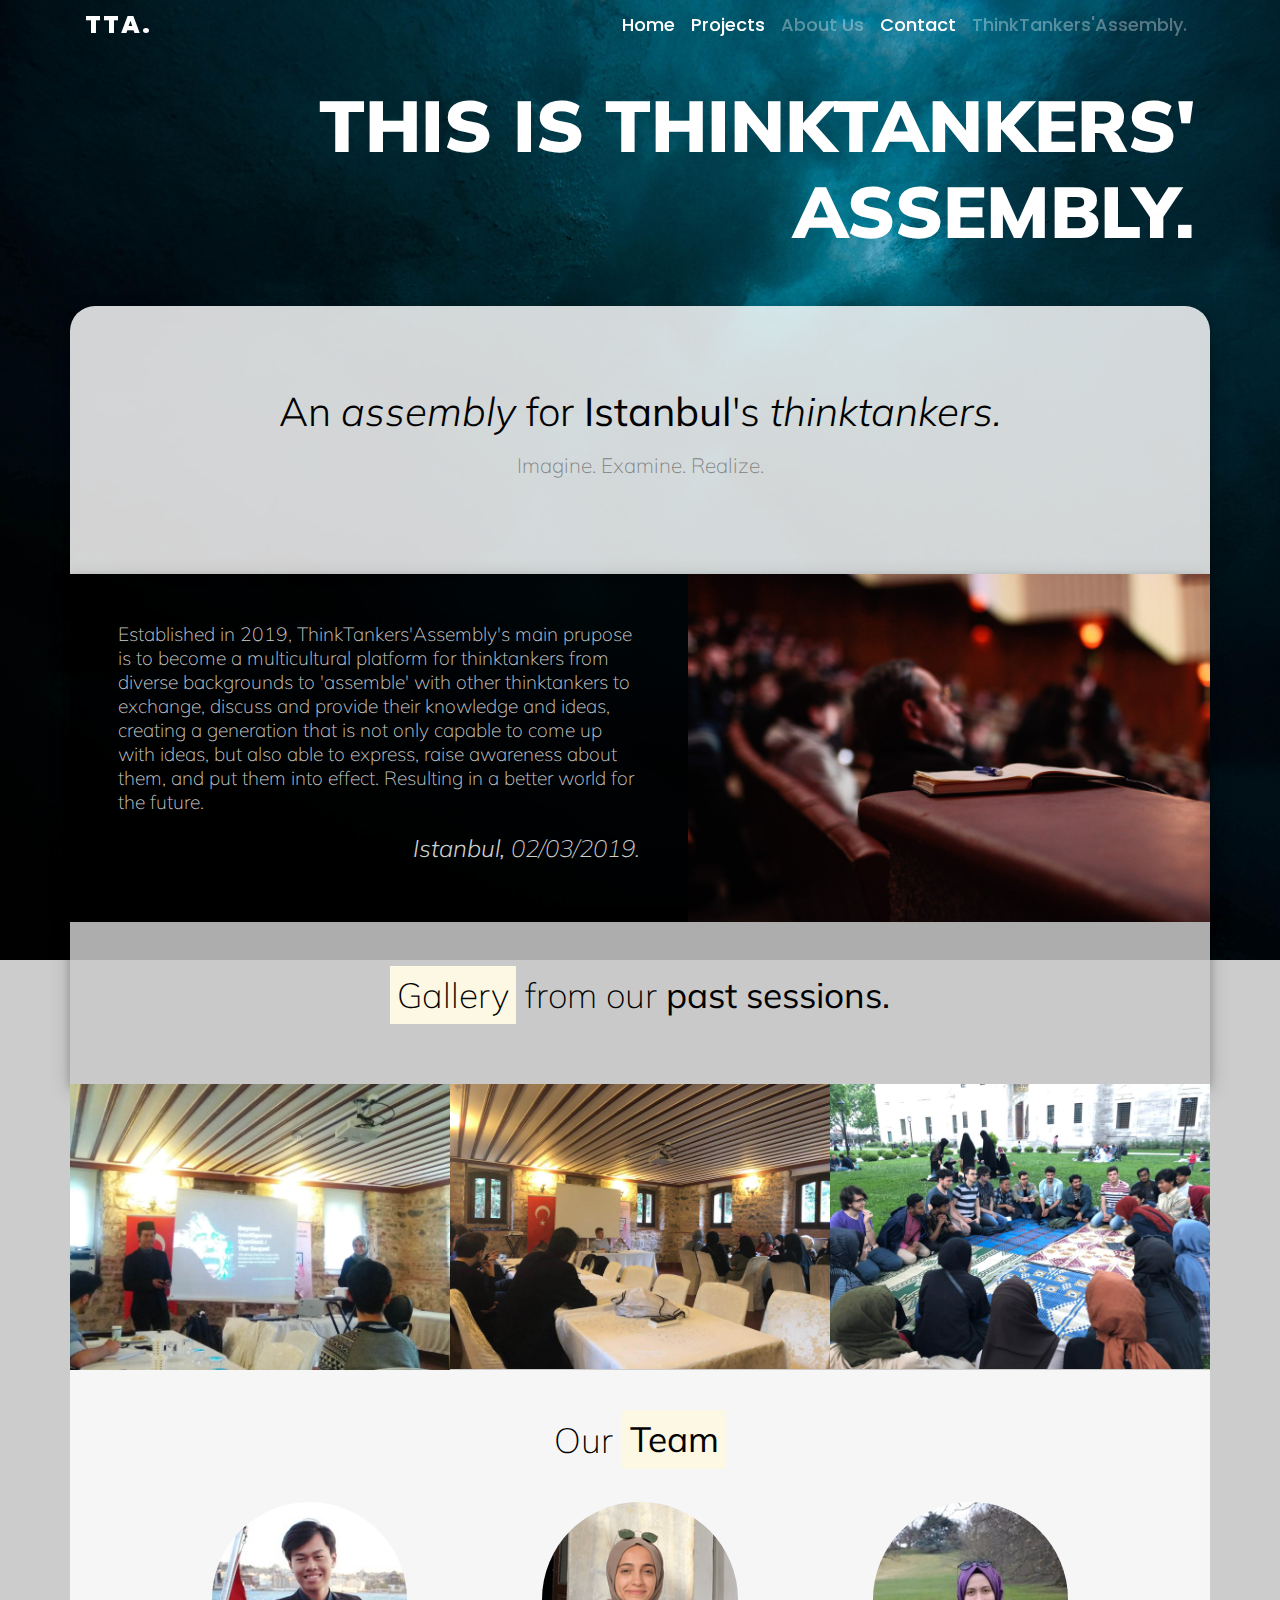
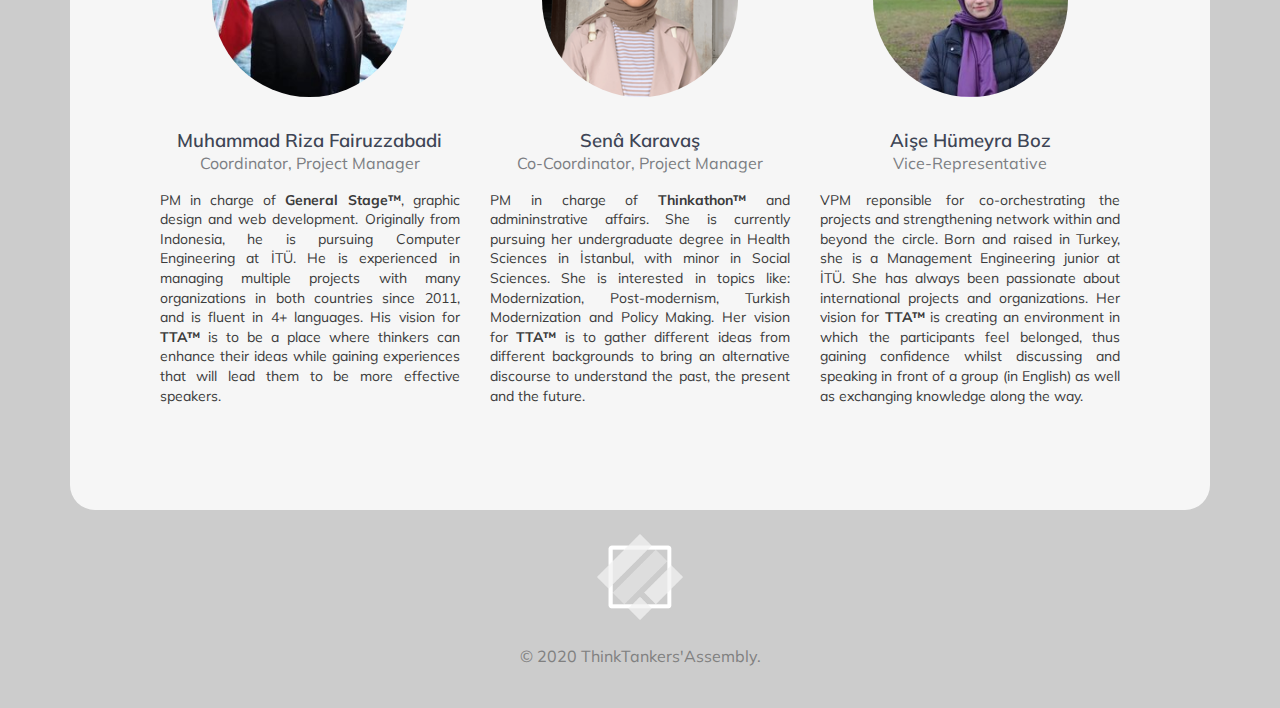
==== commit a5df7426: "About -update" ====
--- a/about.html
+++ b/about.html
@@ -258,7 +258,17 @@
                 <div class="pt-2">
                   <h5 class="mt-4 font-weight-medium mb-0">Senâ Karavaş</h5>
                   <h6 class="subtitle mb-3">Co-Coordinator, Project Manager</h6>
-                  <p>...</p>
+                  <p class="aboutsub mb-2">
+                    PM in charge of <strong>Thinkathon™</strong> and
+                    admininstrative affairs. She is currently pursuing her
+                    undergraduate degree in Health Sciences in İstanbul, with
+                    minor in Social Sciences. She is interested in topics like:
+                    Modernization, Post-modernism, Turkish Modernization and
+                    Policy Making. Her vision for <strong>TTA™</strong> is to
+                    gather different ideas from different backgrounds to bring
+                    an alternative discourse to understand the past, the present
+                    and the future.
+                  </p>
                 </div>
               </div>
             </div>
@@ -282,12 +292,12 @@
                     VPM reponsible for co-orchestrating the projects and
                     strengthening network within and beyond the circle. Born and
                     raised in Turkey, she is a Management Engineering junior at
-                    İTÜ. She is always been passionate about intenational
+                    İTÜ. She has always been passionate about international
                     projects and organizations. Her vision for
                     <strong>TTA™</strong> is creating an environment in which
-                    participants feel belonged, thus gaining confidence whilst
-                    discussing and speaking in front of a group (in English) as
-                    well as exchanging knowledge along the way.
+                    the participants feel belonged, thus gaining confidence
+                    whilst discussing and speaking in front of a group (in
+                    English) as well as exchanging knowledge along the way.
                   </p>
                 </div>
               </div>
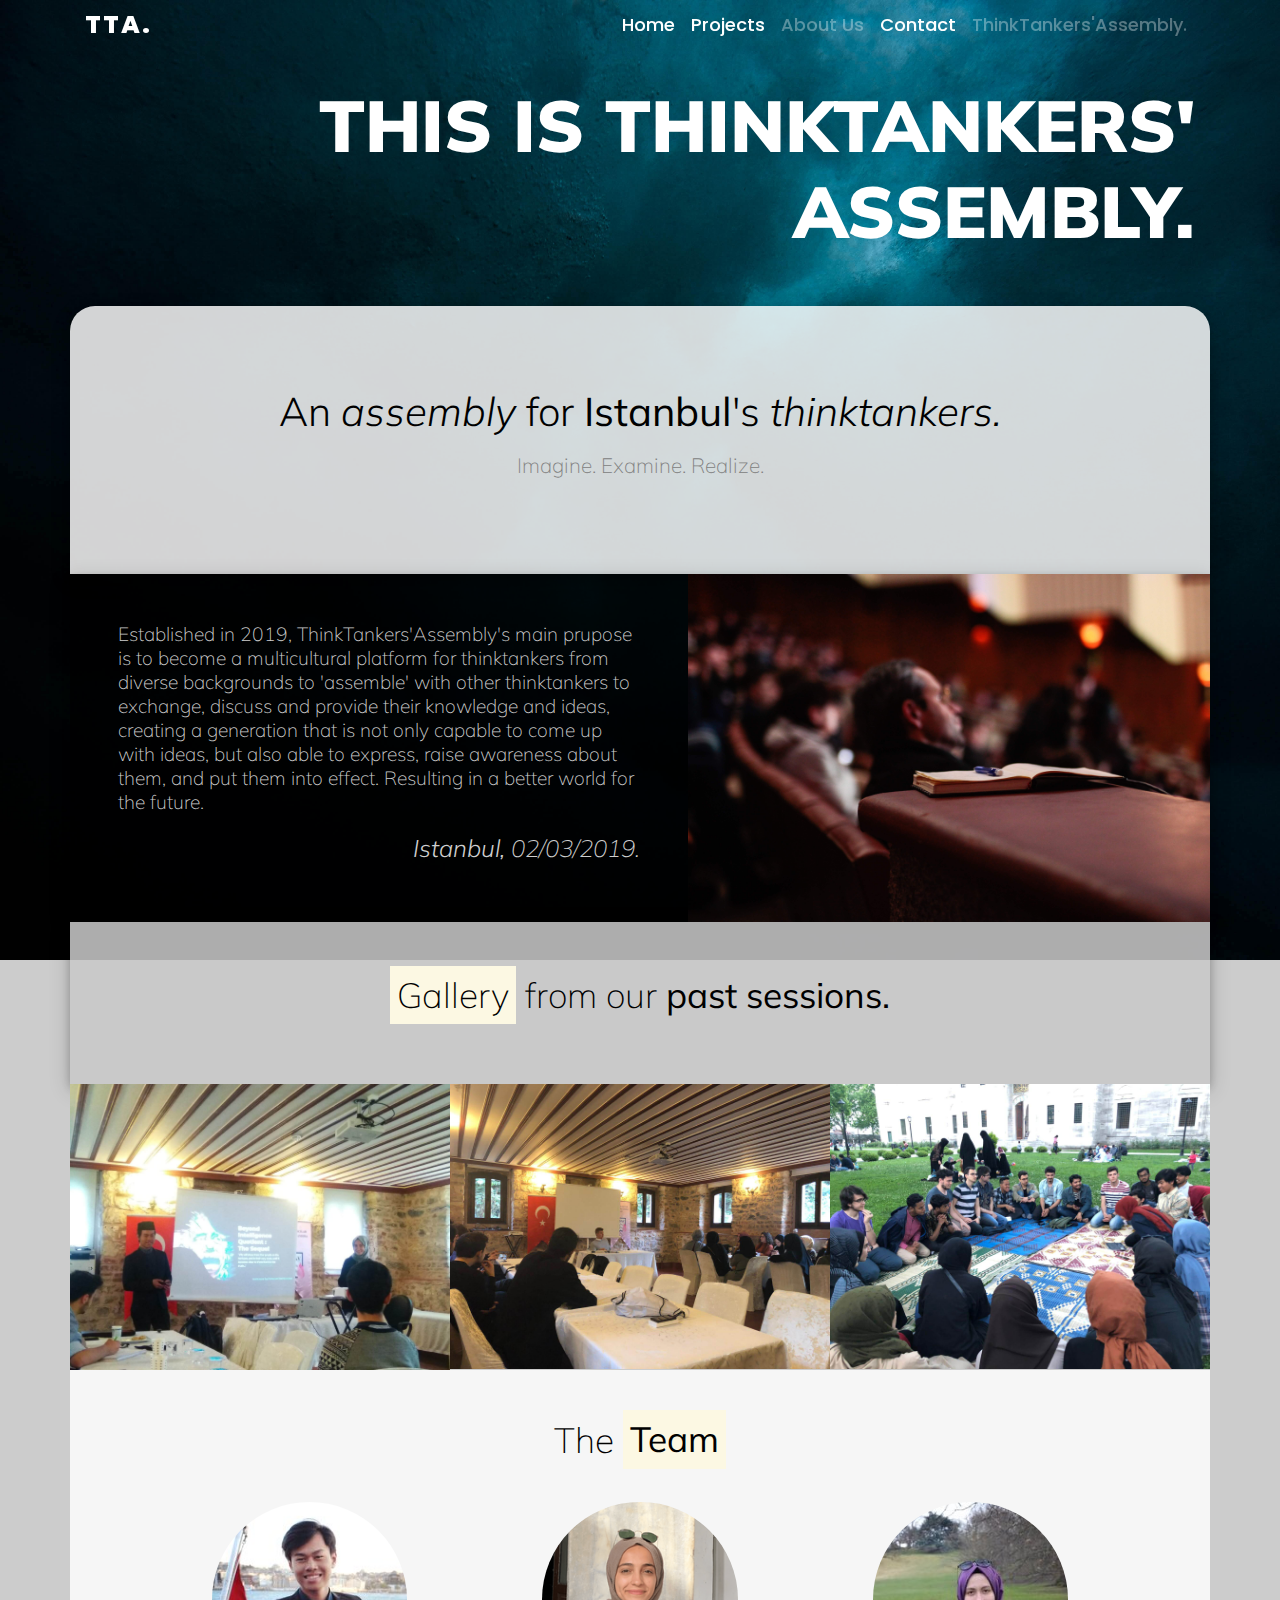
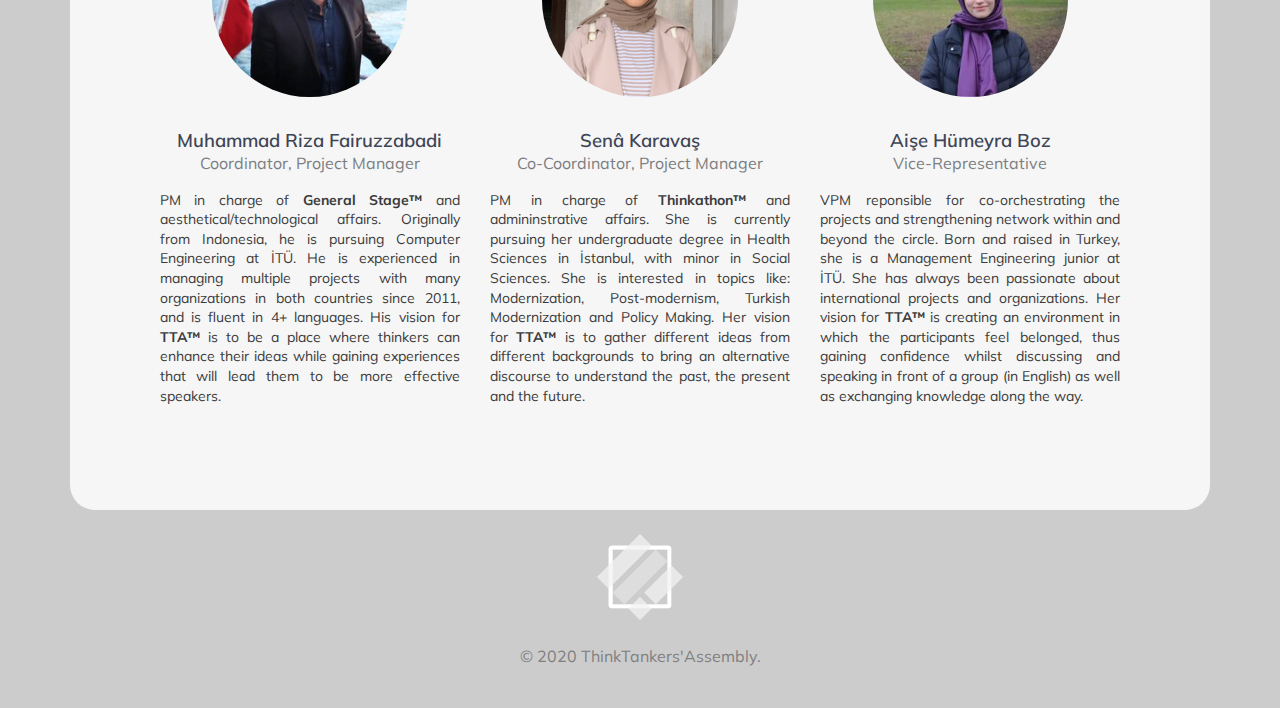
==== commit 183f97d9: "asdasd" ====
--- a/about.html
+++ b/about.html
@@ -207,7 +207,7 @@
         <div class="row justify-content-center mb-4">
           <div class="col-md-7 cornmid text-center">
             <p class="mb-3">
-              Our <mark><strong>Team</strong></mark>
+              The <mark><strong>Team</strong></mark>
             </p>
           </div>
         </div>
@@ -231,14 +231,15 @@
                   </h5>
                   <h6 class="subtitle mb-3">Coordinator, Project Manager</h6>
                   <p class="aboutsub mb-2">
-                    PM in charge of <strong>General Stage™</strong>, graphic
-                    design and web development. Originally from Indonesia, he is
-                    pursuing Computer Engineering at İTÜ. He is experienced in
-                    managing multiple projects with many organizations in both
-                    countries since 2011, and is fluent in 4+ languages. His
-                    vision for <strong>TTA™</strong> is to be a place where
-                    thinkers can enhance their ideas while gaining experiences
-                    that will lead them to be more effective speakers.
+                    PM in charge of <strong>General Stage™</strong> and
+                    aesthetical/technological affairs. Originally from
+                    Indonesia, he is pursuing Computer Engineering at İTÜ. He is
+                    experienced in managing multiple projects with many
+                    organizations in both countries since 2011, and is fluent in
+                    4+ languages. His vision for <strong>TTA™</strong> is to be
+                    a place where thinkers can enhance their ideas while gaining
+                    experiences that will lead them to be more effective
+                    speakers.
                   </p>
                 </div>
               </div>
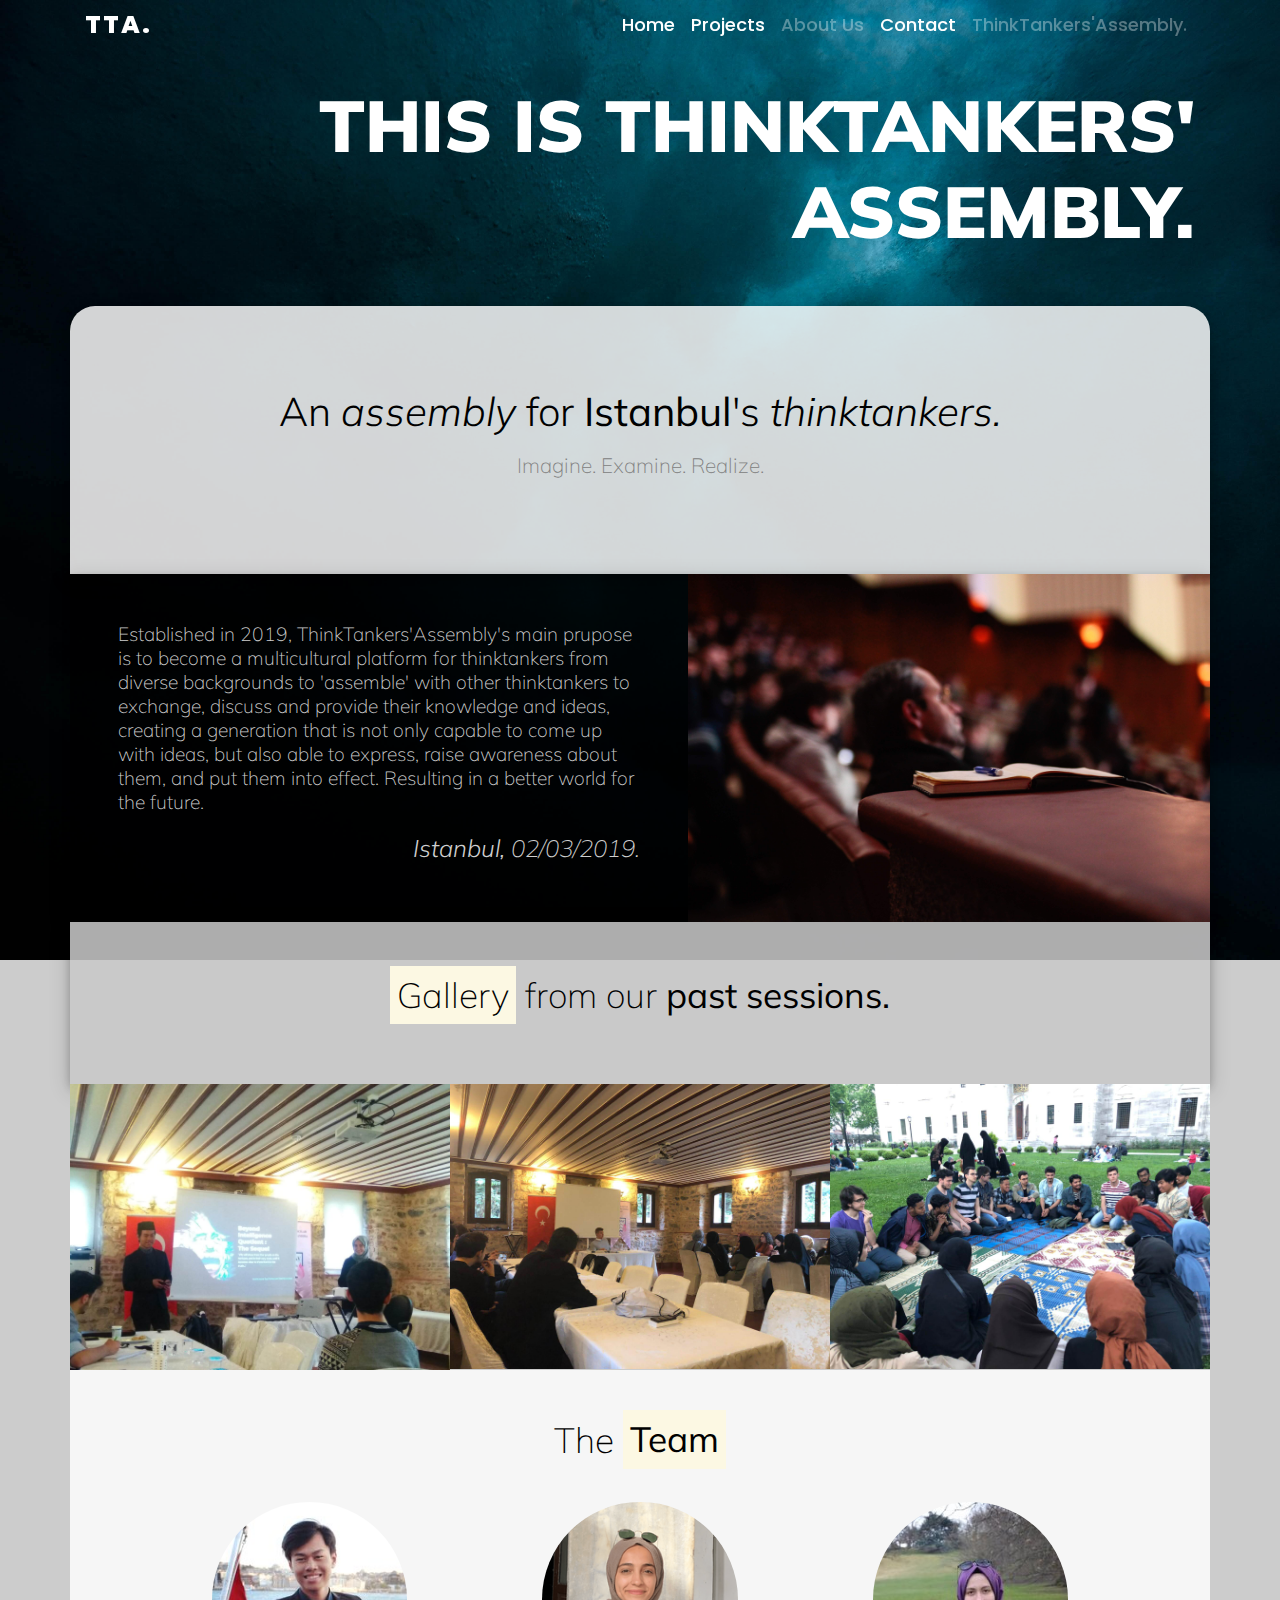
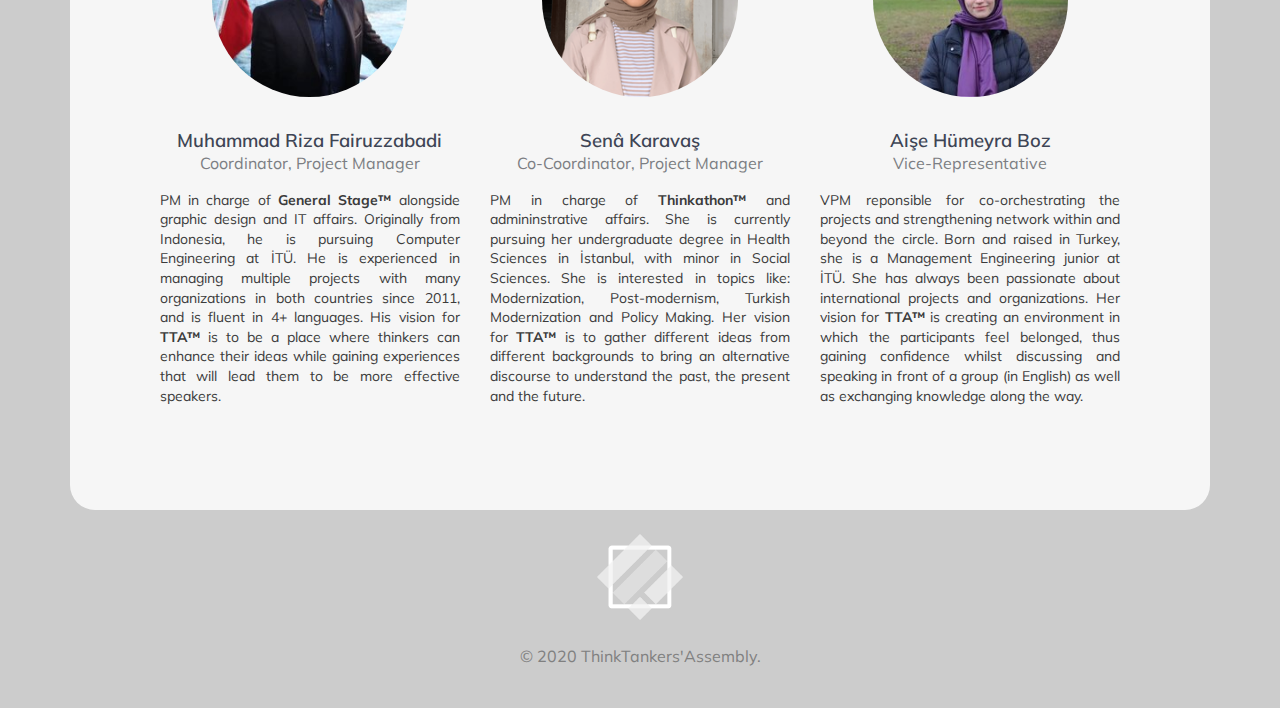
==== commit fd958858: "main-pages Google Analytics" ====
--- a/about.html
+++ b/about.html
@@ -45,6 +45,16 @@
       integrity="sha384-B4gt1jrGC7Jh4AgTPSdUtOBvfO8shuf57BaghqFfPlYxofvL8/KUEfYiJOMMV+rV"
       crossorigin="anonymous"
     ></script>
+	  
+	  <!-- Global site tag (gtag.js) - Google Analytics -->
+	<script async src="https://www.googletagmanager.com/gtag/js?id=G-9SYD0WDY7K"></script>
+	<script>
+	  window.dataLayer = window.dataLayer || [];
+	  function gtag(){dataLayer.push(arguments);}
+	  gtag('js', new Date());
+
+	  gtag('config', 'G-9SYD0WDY7K');
+	</script>
 
     <link rel="stylesheet" type="text/css" href="mainart.css" />
     <link
@@ -65,7 +75,7 @@
         });
       });
     </script>
-    <title>ThinkTankers'Assembly Official Website</title>
+    <title>About | TTA</title>
   </head>
 
   <body id="bg-about">
@@ -231,15 +241,13 @@
                   </h5>
                   <h6 class="subtitle mb-3">Coordinator, Project Manager</h6>
                   <p class="aboutsub mb-2">
-                    PM in charge of <strong>General Stage™</strong> and
-                    aesthetical/technological affairs. Originally from
-                    Indonesia, he is pursuing Computer Engineering at İTÜ. He is
-                    experienced in managing multiple projects with many
-                    organizations in both countries since 2011, and is fluent in
-                    4+ languages. His vision for <strong>TTA™</strong> is to be
-                    a place where thinkers can enhance their ideas while gaining
-                    experiences that will lead them to be more effective
-                    speakers.
+                    PM in charge of <strong>General Stage™</strong> alongside graphic design and IT affairs. Originally from Indonesia, he is
+                    pursuing Computer Engineering at İTÜ. He is experienced in
+                    managing multiple projects with many organizations in both
+                    countries since 2011, and is fluent in 4+ languages. His
+                    vision for <strong>TTA™</strong> is to be a place where
+                    thinkers can enhance their ideas while gaining experiences
+                    that will lead them to be more effective speakers.
                   </p>
                 </div>
               </div>
--- a/mainart.css
+++ b/mainart.css
@@ -247,7 +247,7 @@
   font-weight: 400;
 }
 
-@media only screen and (max-width: 767px) {
+@media only screen and (max-width: 768px) {
   .navbar-nav.ml-auto {
     background: rgba(0, 0, 0, 0.5);
   }
